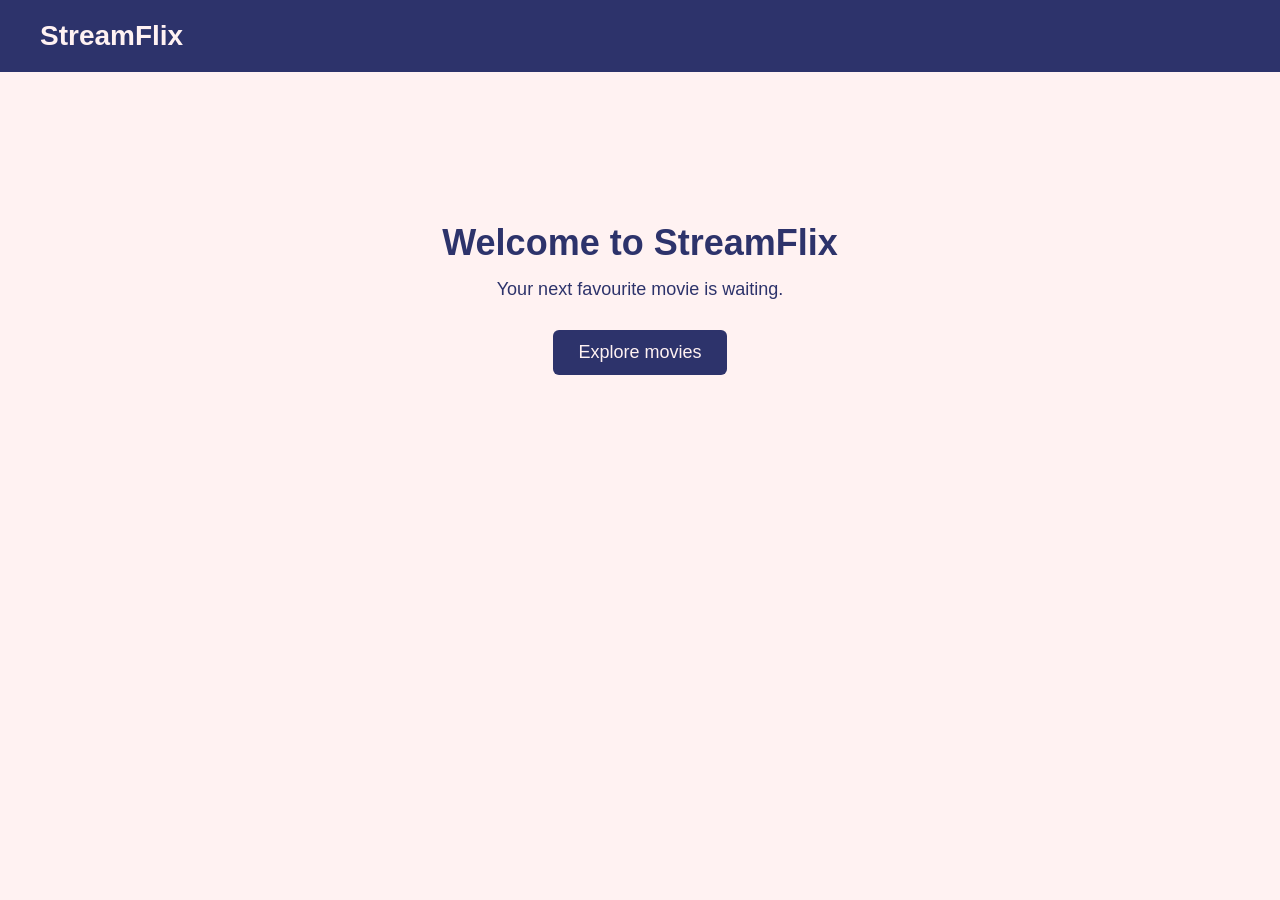
==== demo/src/main/resources/static/index.html @ 8883a06e "Basic styling for version 0.1" ====
<!DOCTYPE html>
<html lang="en">
<head>
    <meta charset="UTF-8">
    <meta name="viewport" content="width=device-width, initial-scale=1.0">

    <title>StreamFlix</title>

    <link rel="stylesheet" href="css/style.css">
</head>

<body>

<header>
    <h1>StreamFlix</h1>
</header>

<main>
    <h2>Welcome to StreamFlix</h2>

    <p>Your next favourite movie is waiting.</p>

    <button>Explore movies</button>
</main>

<script src="js/app.js"></script>

</body>
</html>
---- demo/src/main/resources/static/css/style.css ----
* {
    margin: 0;
    padding: 0;
    box-sizing: border-box;
    font-family: "Trebuchet MS", Arial;

}

body {
    /*font-family: "Trebuchet MS", Arial, sans-serif;*/
    background-color: #FFF2F2;
    color: #2D336B;
}

header {
    background-color: #2D336B;
    color: #FFF2F2;
    padding: 20px 40px;
}

header h1 {
    font-size: 28px;
    font-weight: bolder;
}

main {
    text-align: center;
    padding: 150px 20px;
}

main h2 {
    font-size: 36px;
    margin-bottom: 15px;
}

main p {
    font-size: 18px;
    margin-bottom: 30px;
}

/* Button */
button {
    background-color: #2D336B;
    color: #FFF2F2;
    border: none;
    padding: 12px 25px;
    font-size: 18px;
    border-radius: 6px;
    cursor: pointer;
}

button:hover {
    background-color: #424987;
}
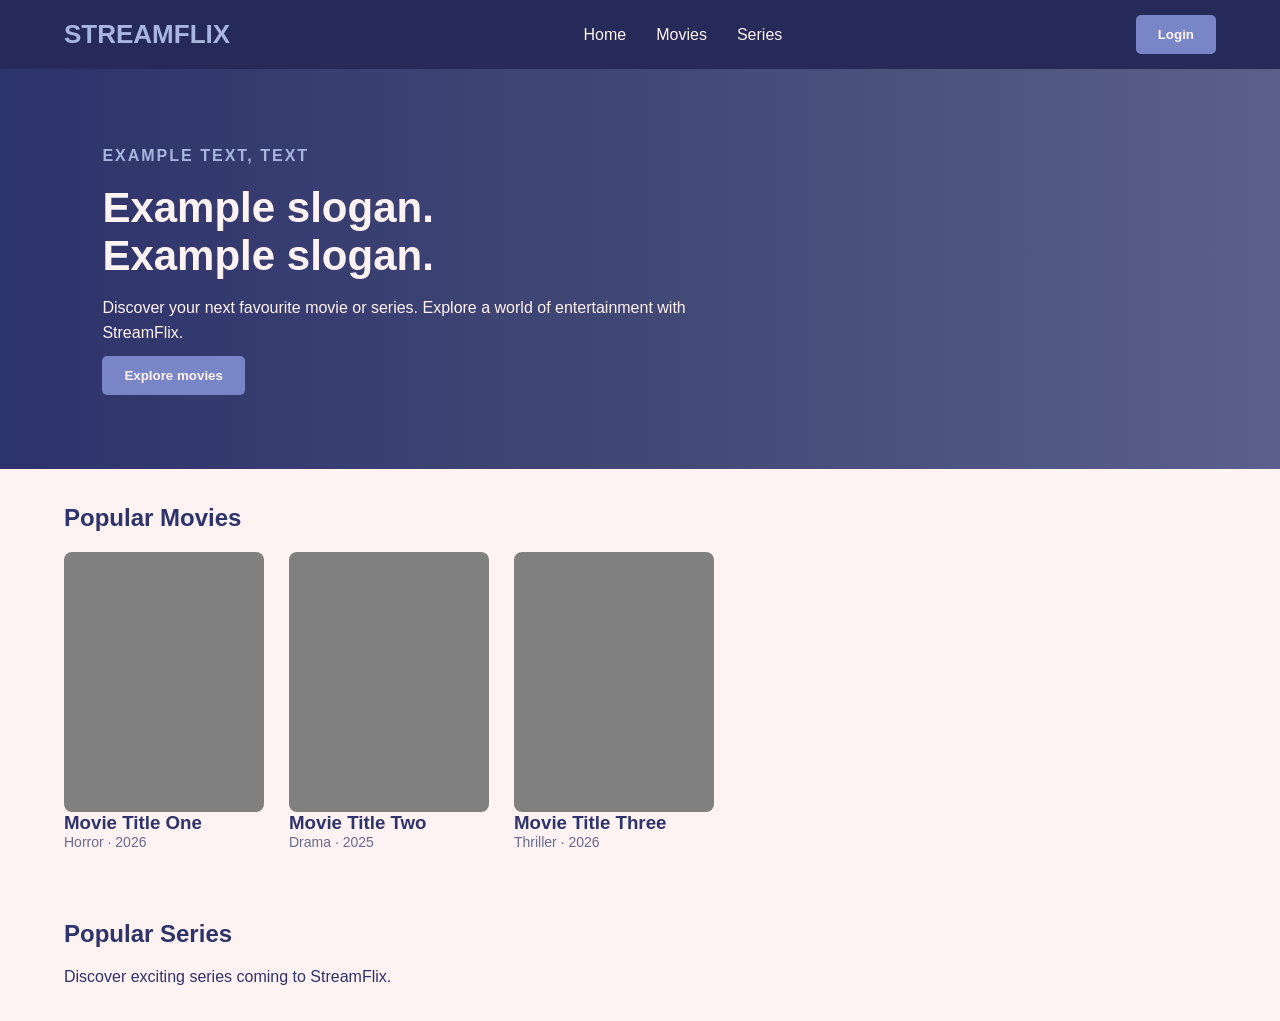
==== commit f399d4d5: "Improved home page structure and design" ====
--- a/demo/src/main/resources/static/index.html
+++ b/demo/src/main/resources/static/index.html
@@ -13,15 +13,66 @@
 <body>
 
 <header>
-    <h1>StreamFlix</h1>
+    <h1 class="logo">STREAMFLIX</h1>
+
+    <nav>
+        <a href="index.html">Home</a>
+        <a href="#movies">Movies</a>
+        <a href="#series">Series</a>
+    </nav>
+
+    <button class="login-button">Login</button>
 </header>
 
 <main>
-    <h2>Welcome to StreamFlix</h2>
 
-    <p>Your next favourite movie is waiting.</p>
+    <div class="hero">
+        <div class="hero-content">
+            <p class="subtitle">EXAMPLE TEXT, TEXT</p>
 
-    <button>Explore movies</button>
+            <h2>Example slogan.<br>
+                Example slogan.</h2>
+
+            <p>
+                Discover your next favourite movie or series.
+                Explore a world of entertainment with StreamFlix.
+            </p>
+
+            <button id="explore-button">Explore movies</button>
+        </div>
+    </div>
+
+    <div class="catalogue" id="movies">
+        <h2>Popular Movies</h2>
+
+        <div class="movie-list">
+
+            <div class="movie-card">
+                <div class="movie-image movie-one"></div>
+                <h3>Movie Title One</h3>
+                <p>Horror · 2026</p>
+            </div>
+
+            <div class="movie-card">
+                <div class="movie-image movie-two"></div>
+                <h3>Movie Title Two</h3>
+                <p>Drama · 2025</p>
+            </div>
+
+            <div class="movie-card">
+                <div class="movie-image movie-three"></div>
+                <h3>Movie Title Three</h3>
+                <p>Thriller · 2026</p>
+            </div>
+
+        </div>
+    </div>
+
+    <div class="catalogue" id="series">
+        <h2>Popular Series</h2>
+        <p>Discover exciting series coming to StreamFlix.</p>
+    </div>
+
 </main>
 
 <script src="js/app.js"></script>
--- a/demo/src/main/resources/static/css/style.css
+++ b/demo/src/main/resources/static/css/style.css
@@ -8,47 +8,125 @@
 
 body {
     /*font-family: "Trebuchet MS", Arial, sans-serif;*/
+    margin: 0;
+    background-color: #2D336B;
+    color: #FFF2F2;
+}
+
+header {
+    display: flex;
+    align-items: center;
+    justify-content: space-between;
+    padding: 15px 5%;
+    background-color: #252A59;
+}
+
+.logo {
+    color: #A9B5DF;
+    font-size: 26px;
+}
+
+nav {
+    display: flex;
+    gap: 30px;
+}
+
+nav a {
+    color: #FFF2F2;
+    text-decoration: none;
+    transition: color 0.3s ease;
+}
+
+nav a:hover {
+    color: #A9B5DF;
+}
+
+button {
+    background-color: #7886C7;
+    color: #FFF2F2;
+    border: none;
+    padding: 12px 22px;
+    border-radius: 5px;
+    cursor: pointer;
+    font-weight: bold;
+    transition: background-color 0.3s ease;
+}
+
+button:hover {
+    background-color: #A9B5DF;
+    color: #2D336B;
+}
+
+.hero {
+    min-height: 400px;
+    display: flex;
+    align-items: center;
+    padding: 60px 8%;
+    background: linear-gradient(
+        90deg,
+        #2D336B,
+        #424875,
+        #5A608B
+    );
+}
+
+.hero-content {
+    max-width: 600px;
+}
+
+.hero h2 {
+    font-size: 42px;
+    margin: 15px 0;
+    color: #FFF2F2;
+}
+
+.hero p {
+    line-height: 1.6;
+    color: #FFF2F2;
+    margin-bottom: 10px;
+}
+
+.subtitle {
+    color: #A9B5DF !important;
+    font-weight: bold;
+    letter-spacing: 2px;
+}
+
+.catalogue {
+    padding: 35px 5%;
     background-color: #FFF2F2;
     color: #2D336B;
 }
 
-header {
-    background-color: #2D336B;
-    color: #FFF2F2;
-    padding: 20px 40px;
+.catalogue h2 {
+    margin-bottom: 20px;
 }
 
-header h1 {
-    font-size: 28px;
-    font-weight: bolder;
+.movie-list {
+    display: flex;
+    gap: 25px;
+    flex-wrap: wrap;
 }
 
-main {
-    text-align: center;
-    padding: 150px 20px;
+.movie-card {
+    width: 200px;
 }
 
-main h2 {
-    font-size: 36px;
-    margin-bottom: 15px;
+.movie-image {
+    height: 260px;
+    border-radius: 8px;
+    background: grey;
 }
 
-main p {
-    font-size: 18px;
-    margin-bottom: 30px;
+.movie-two {
+    background: grey;
 }
 
-/* Button */
-button {
-    background-color: #2D336B;
-    color: #FFF2F2;
-    border: none;
-    padding: 12px 25px;
-    font-size: 18px;
-    border-radius: 6px;
-    cursor: pointer;
+.movie-three {
+    background: grey;
 }
 
-button:hover {
-    background-color: #424987;
-}
+.movie-card p {
+    color: #666B91;
+    font-size: 14px;
+}
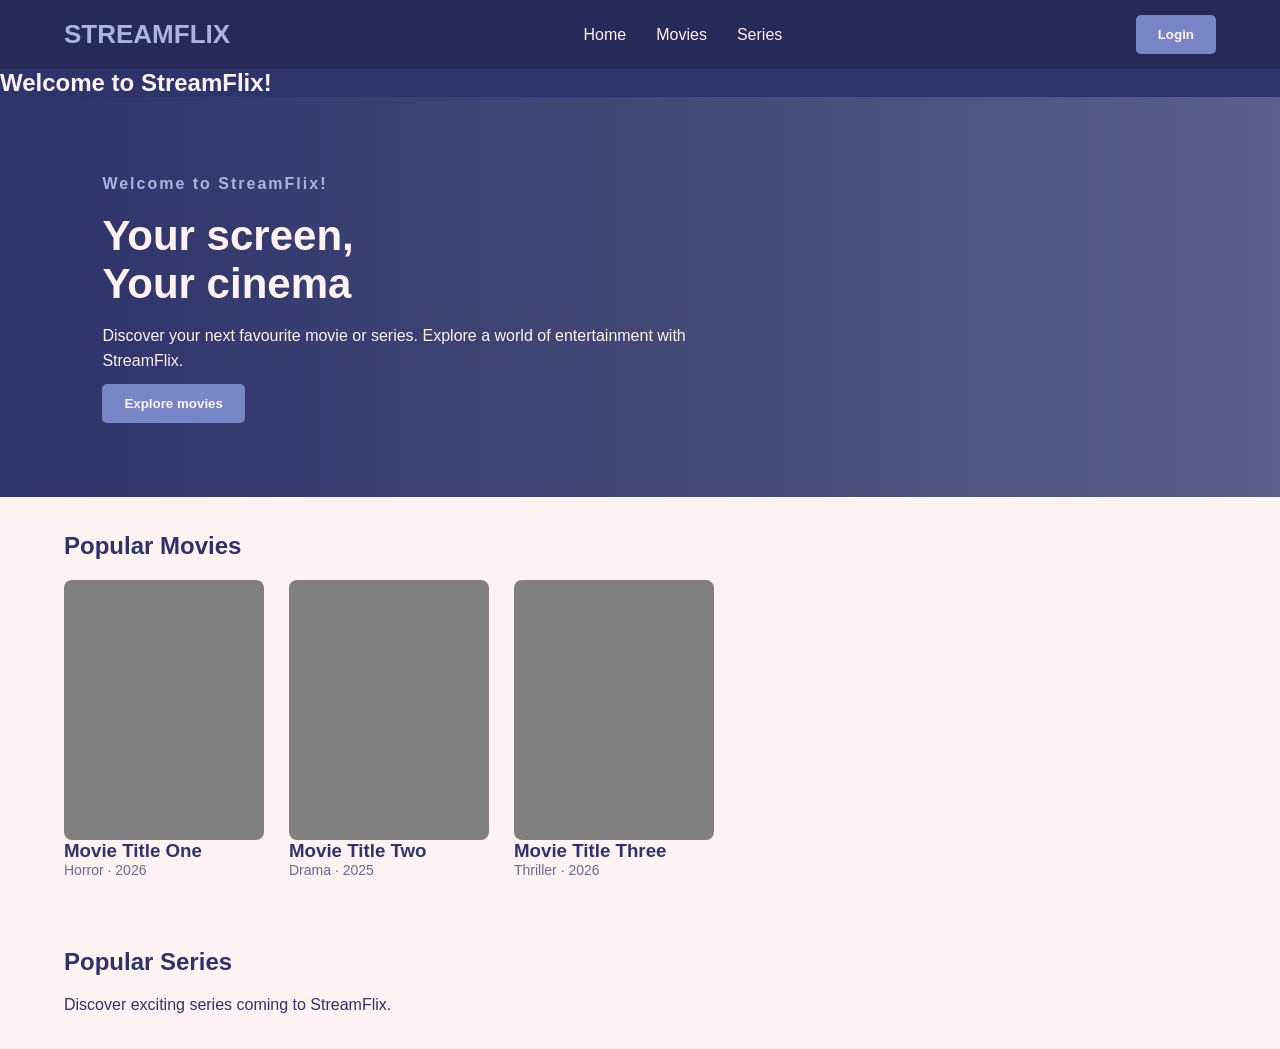
==== commit be71f11e: "Display selected profile on homepage with a welcome message" ====
--- a/demo/src/main/resources/static/index.html
+++ b/demo/src/main/resources/static/index.html
@@ -21,17 +21,21 @@
         <a href="#series">Series</a>
     </nav>
 
+    <a href="login.html" class="login-button">
     <button class="login-button">Login</button>
+    </a>
 </header>
 
 <main>
+    <!-- message after login -->
+    <h2 id="welcome-message"></h2>
 
     <div class="hero">
         <div class="hero-content">
-            <p class="subtitle">EXAMPLE TEXT, TEXT</p>
+            <p class="subtitle">Welcome to StreamFlix!</p>
 
-            <h2>Example slogan.<br>
-                Example slogan.</h2>
+            <h2>Your screen,<br>
+                Your cinema</h2>
 
             <p>
                 Discover your next favourite movie or series.
@@ -77,5 +81,19 @@
 
 <script src="js/app.js"></script>
 
+<script>
+    const selectedProfile = JSON.parse(
+        sessionStorage.getItem("selectedProfile")
+    );
+
+    const welcomeMessage = document.getElementById("welcome-message");
+
+    if (selectedProfile) {
+        welcomeMessage.textContent = "You are currently watching as " + selectedProfile.name;
+    } else {
+        welcomeMessage.textContent = "Welcome to StreamFlix!";
+    }
+</script>
+
 </body>
 </html>
--- a/demo/src/main/resources/static/css/style.css
+++ b/demo/src/main/resources/static/css/style.css
@@ -24,6 +24,11 @@
 .logo {
     color: #A9B5DF;
     font-size: 26px;
+}
+
+header a {
+    text-decoration: none;
+    color: inherit;
 }
 
 nav {
@@ -129,4 +134,247 @@
 .movie-card p {
     color: #666B91;
     font-size: 14px;
+}
+
+/* Login and registration */
+
+.container {
+    min-height: 85vh;
+    display: flex;
+    justify-content: center;
+    align-items: center;
+    padding: 30px;
+}
+
+.authorization-box {
+    background-color: #252A59;
+    width: 100%;
+    max-width: 420px;
+    padding: 35px;
+    border-radius: 5px;
+}
+
+.authorization-box h2 {
+    background-color: #252A59;
+    color: #A9B5DF;
+    margin-bottom: 10px;
+    text-align: center;
+}
+
+.authorization-box p {
+    text-align: center;
+    margin-bottom: 25px;
+    line-height: 1.5;
+}
+
+.authorization-box label {
+    display: block;
+    margin-bottom: 8px;
+    margin-top: 15px;
+}
+
+.authorization-box input {
+    width: 100%;
+    padding: 12px;
+    border: none;
+    border-radius: 5px;
+    background-color: #FFF2F2;
+    color: #2D336B;
+}
+
+.authorization-button {
+    width: 100%;
+    margin-top: 25px;
+}
+
+.forgot-password {
+    display: block;
+    text-align: right;
+    margin-top: 12px;
+    color: #A9B5DF;
+    text-decoration: none;
+    font-size: 14px;
+}
+
+.link a {
+    color: #A9B5DF;
+    text-decoration: none;
+    font-weight: bold;
+}
+
+.link a:hover,
+.forgot-password:hover {
+    text-decoration: underline;
+}
+
+/* Profile selection page */
+
+.profile-container {
+    min-height: 400px;
+    display: flex;
+    flex-direction: column;
+    align-items: center;
+    padding: 60px;
+    justify-content: center;
+}
+
+.profile-container > h2 {
+    font-size: 30px;
+    margin-bottom: 40px;
+    color: #FFF2F2;
+}
+
+.profiles {
+    display: flex;
+    justify-content: center;
+    align-items: center; /* or flex-start*/
+    gap: 40px;
+    /*flex-wrap: wrap;*/
+}
+
+.profile {
+    text-align: center;
+    cursor: pointer;
+    width: 150px;
+}
+
+.profile:hover {
+    background-color: #A9B5DF;
+    color: #2D336B;
+    text-decoration: none;
+    border-radius: 10px;
+    padding: 30px;
+    font-style: italic;
+}
+
+.profile-image {
+    width: 130px;
+    height: 130px;
+    border-radius: 10px;
+    background-color: #7886C7;
+    margin-bottom: 12px;
+}
+
+.profile h3 {
+    color: #FFF2F2;
+    margin-bottom: 5px;
+}
+
+.profile p {
+    color: #A9B5DF;
+    font-size: 14px;
+}
+
+/* "add profile" card */
+
+.add-profile {
+    width: 130px;
+    height: 130px;
+    border: 3px dashed #A9B5DF;
+    border-radius: 10px;
+    display: flex;
+    align-items: center;
+    justify-content: center;
+    font-size: 50px;
+    color: #A9B5DF;
+    margin-bottom: 12px;
+    cursor: pointer;
+}
+
+.add-profile:hover {
+    background-color: #A9B5DF;
+    color: #2D336B;
+}
+
+.profile-image img {
+    width: 100%;
+    height: 100%;
+    object-fit: cover;
+    border-radius: 10px;
+}
+
+.add-profile:hover .add-profile {
+    background-color: aliceblue;
+}
+
+/* Profile form design */
+
+.add-profile-form {
+    background-color: #252A59;
+    width: 100%;
+    max-width: 500px;
+    padding: 35px;
+    border-radius: 5px;
+    margin-top: 45px;
+}
+
+.add-profile-form[hidden] {
+    display: none;
+}
+
+.add-profile-form h2 {
+    color: #A9B5DF;
+    margin-bottom: 10px;
+    text-align: center;
+}
+
+.add-profile-form label {
+    display: block;
+    margin-top: 15px;
+    margin-bottom: 8px;
+}
+
+.add-profile-form input[type="text"],
+.add-profile-form select {
+    width: 100%;
+    padding: 12px;
+    border: none;
+    border-radius: 5px;
+    background-color: #FFF2F2;
+    color: #2D336B;
+}
+
+.avatar-heading {
+    margin-top: 20px;
+}
+
+.avatar-options {
+    display: flex;
+    gap: 15px;
+    margin: 15px 0 25px;
+}
+
+.avatar-options label {
+    margin: 0;
+    cursor: pointer;
+}
+
+.avatar-options img {
+    width: 65px;
+    height: 65px;
+    object-fit: cover;
+    border-radius: 8px;
+    display: block;
+    border: 3px solid transparent;
+}
+
+.avatar-options input {
+    margin-bottom: 5px;
+    accent-color: #A9B5DF;
+}
+
+.avatar-options input:checked + img {
+    border-color: #A9B5DF;
+}
+
+.form-buttons {
+    display: flex;
+    flex-wrap: wrap;
+    gap: 10px;
+    margin-top: 20px;
+}
+
+.form-buttons button {
+    flex: 1;
+    min-width: 100px;
 }
